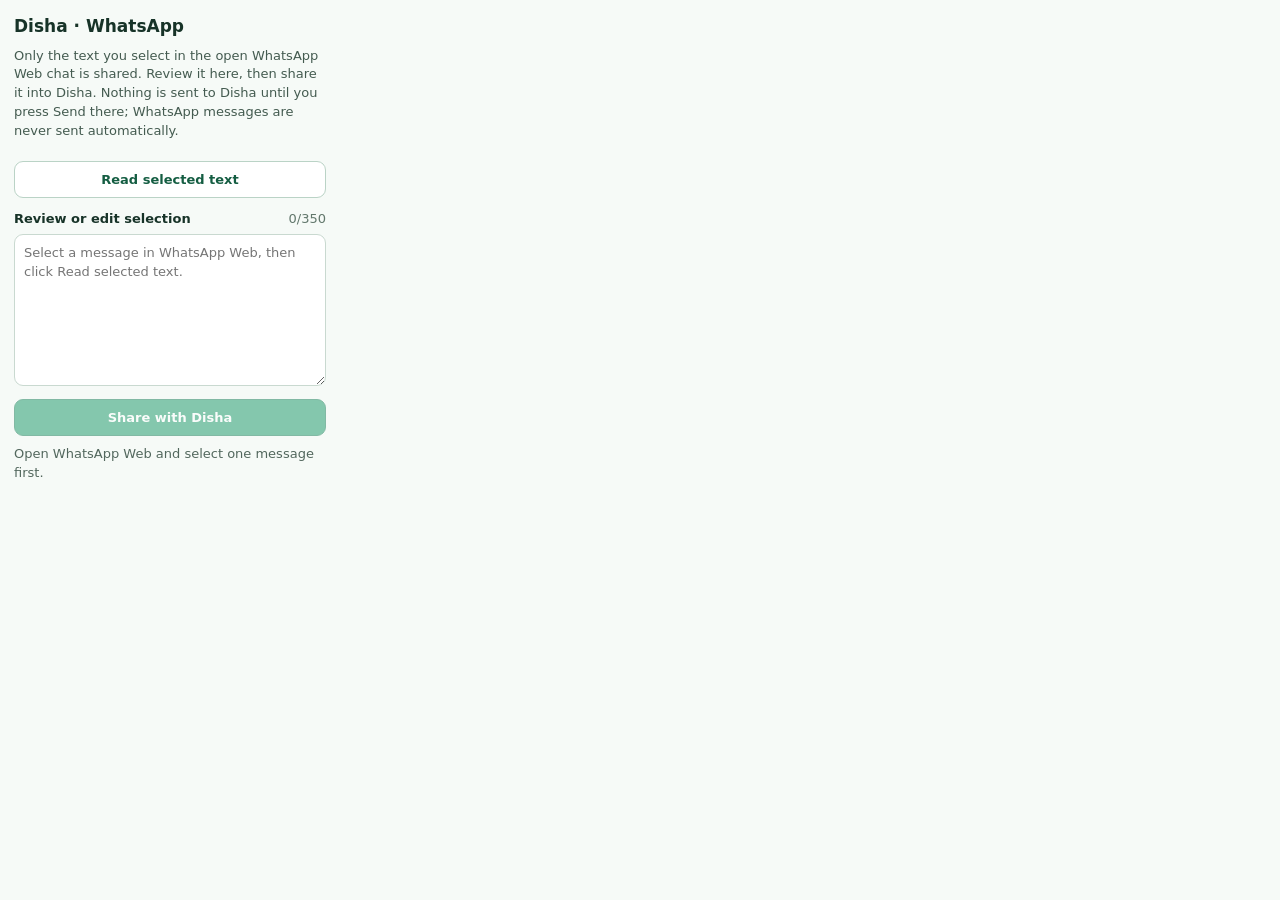
==== companion/chrome-extension/popup.html @ 580a94fd "Add local WhatsApp selection companion" ====
<!doctype html>
<html lang="en">
<head>
  <meta charset="utf-8">
  <meta name="viewport" content="width=device-width, initial-scale=1">
  <title>Disha WhatsApp Companion</title>
  <link rel="stylesheet" href="popup.css">
</head>
<body>
  <main>
    <h1>Disha · WhatsApp</h1>
    <p class="privacy">Only the text you select in the open WhatsApp Web chat is shared. Review it here, then share it into Disha. Nothing is sent to Disha until you press Send there; WhatsApp messages are never sent automatically.</p>
    <button id="read-selection" type="button">Read selected text</button>
    <label for="selected-text">Review or edit selection <span id="counter">0/350</span></label>
    <textarea id="selected-text" maxlength="350" rows="7" placeholder="Select a message in WhatsApp Web, then click Read selected text."></textarea>
    <button id="share-with-disha" class="primary" type="button" disabled>Share with Disha</button>
    <p id="status" role="status" aria-live="polite">Open WhatsApp Web and select one message first.</p>
  </main>
  <script src="popup.js"></script>
</body>
</html>
---- companion/chrome-extension/popup.css ----
* { box-sizing: border-box; }
body { width: 340px; margin: 0; background: #f6faf7; color: #173328; font: 13px/1.45 system-ui, "Segoe UI", sans-serif; }
main { padding: 14px; }
h1 { margin: 0 0 8px; font-size: 17px; }
.privacy { margin: 0 0 12px; color: #445b50; }
label { display: flex; justify-content: space-between; margin: 12px 0 5px; font-weight: 650; }
#counter { color: #62776c; font-weight: 500; }
textarea { width: 100%; resize: vertical; min-height: 110px; padding: 9px; border: 1px solid #c9d9d0; border-radius: 9px; background: white; color: #173328; font: inherit; }
textarea:focus-visible, button:focus-visible { outline: 3px solid #51b98a; outline-offset: 2px; }
button { width: 100%; min-height: 37px; margin-top: 8px; border: 1px solid #bad3c6; border-radius: 9px; background: white; color: #145d42; font: 650 13px system-ui, sans-serif; cursor: pointer; }
button.primary { border-color: #117a54; background: #149665; color: white; }
button:disabled { opacity: .5; cursor: not-allowed; }
#status { min-height: 34px; margin: 9px 0 0; color: #52675d; }
#status[data-kind="error"] { color: #a12632; }
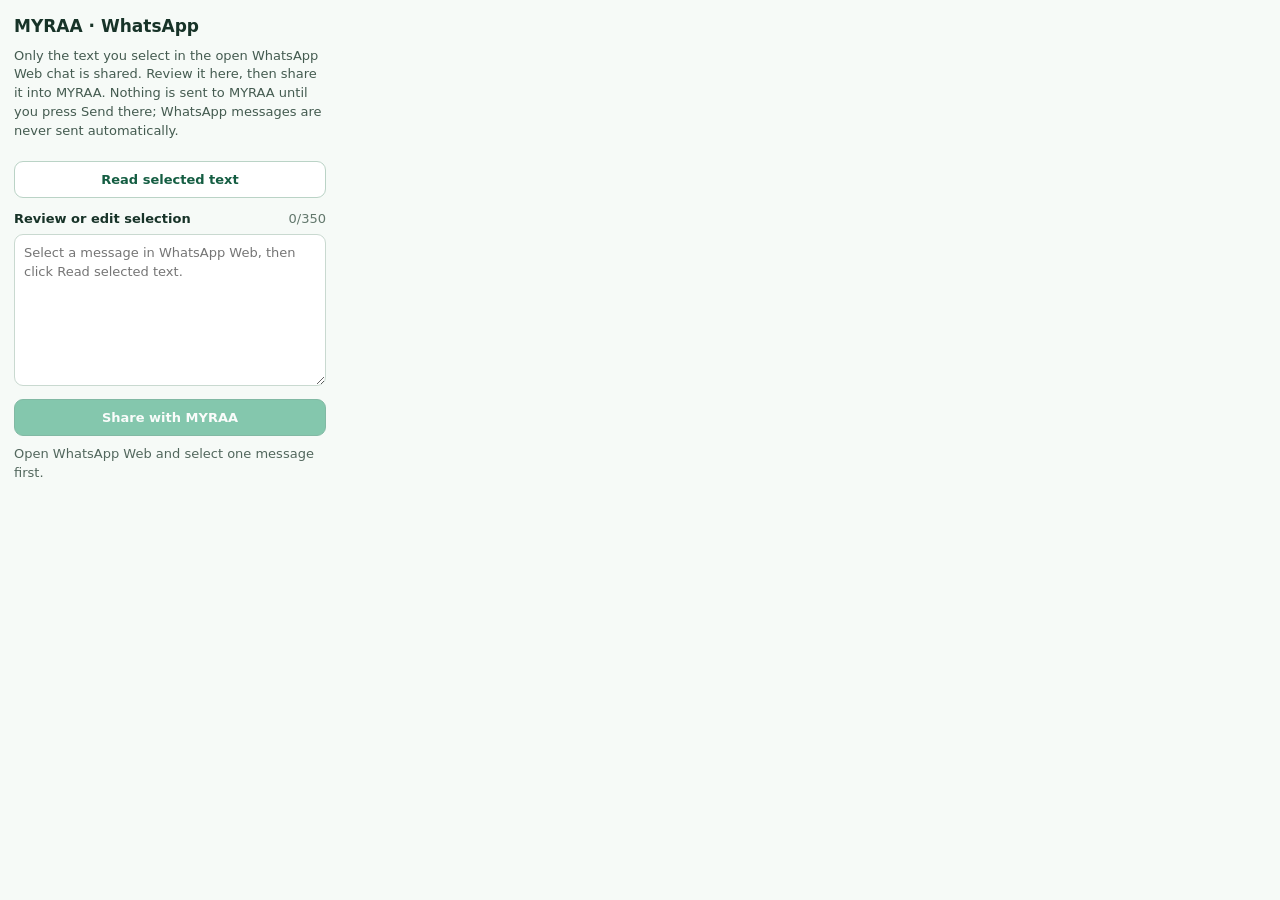
==== commit 94807fcd: "Integrate MYRAA desktop and browser assistant" ====
--- a/companion/chrome-extension/popup.html
+++ b/companion/chrome-extension/popup.html
@@ -3,17 +3,17 @@
 <head>
   <meta charset="utf-8">
   <meta name="viewport" content="width=device-width, initial-scale=1">
-  <title>Disha WhatsApp Companion</title>
+  <title>MYRAA WhatsApp Companion</title>
   <link rel="stylesheet" href="popup.css">
 </head>
 <body>
   <main>
-    <h1>Disha · WhatsApp</h1>
-    <p class="privacy">Only the text you select in the open WhatsApp Web chat is shared. Review it here, then share it into Disha. Nothing is sent to Disha until you press Send there; WhatsApp messages are never sent automatically.</p>
+    <h1>MYRAA · WhatsApp</h1>
+    <p class="privacy">Only the text you select in the open WhatsApp Web chat is shared. Review it here, then share it into MYRAA. Nothing is sent to MYRAA until you press Send there; WhatsApp messages are never sent automatically.</p>
     <button id="read-selection" type="button">Read selected text</button>
     <label for="selected-text">Review or edit selection <span id="counter">0/350</span></label>
     <textarea id="selected-text" maxlength="350" rows="7" placeholder="Select a message in WhatsApp Web, then click Read selected text."></textarea>
-    <button id="share-with-disha" class="primary" type="button" disabled>Share with Disha</button>
+    <button id="share-with-myraa" class="primary" type="button" disabled>Share with MYRAA</button>
     <p id="status" role="status" aria-live="polite">Open WhatsApp Web and select one message first.</p>
   </main>
   <script src="popup.js"></script>
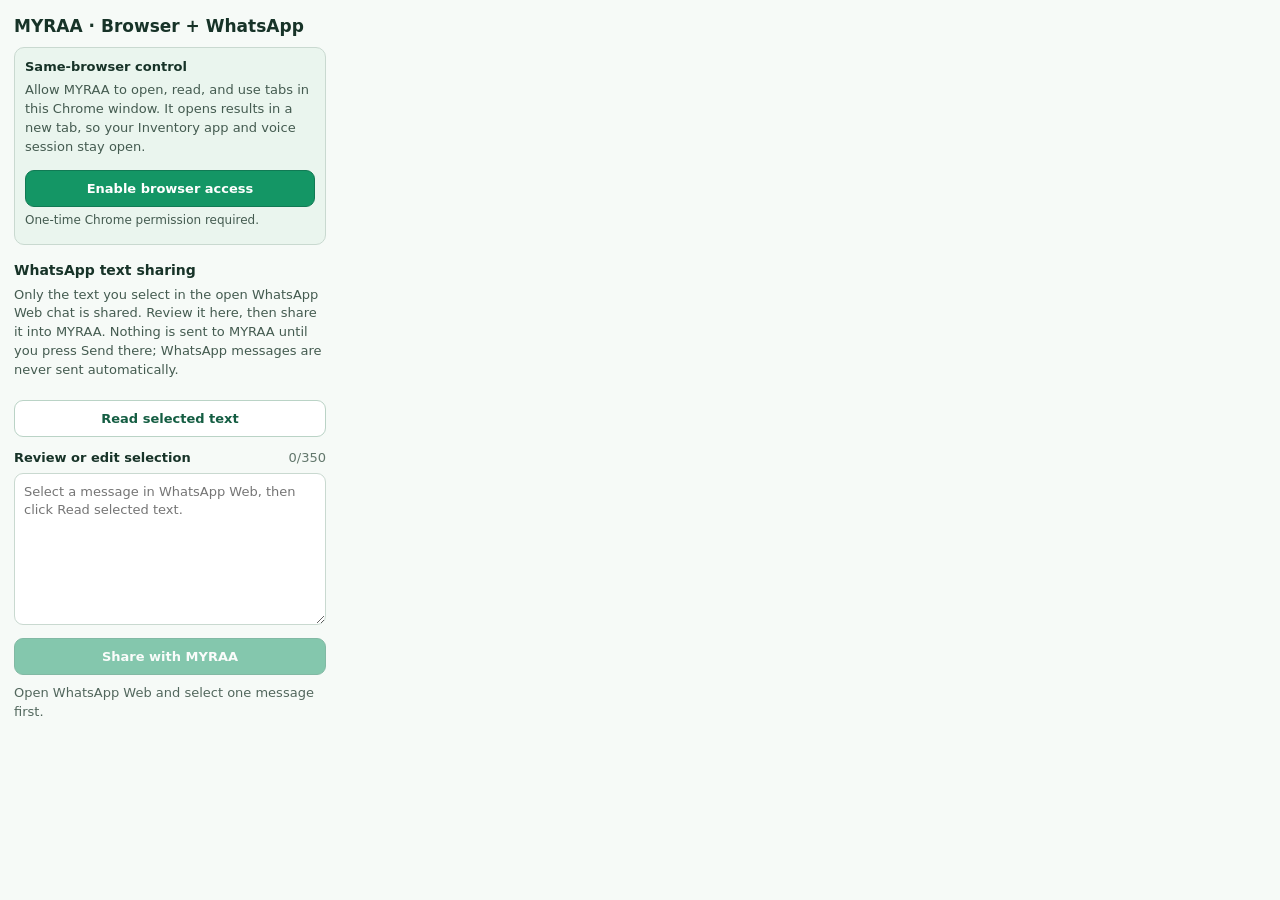
==== commit 4d1418c3: "Use same Chrome window for MYRAA browser control" ====
--- a/companion/chrome-extension/popup.html
+++ b/companion/chrome-extension/popup.html
@@ -8,7 +8,14 @@
 </head>
 <body>
   <main>
-    <h1>MYRAA · WhatsApp</h1>
+    <h1>MYRAA · Browser + WhatsApp</h1>
+    <section class="browser-access">
+      <strong>Same-browser control</strong>
+      <p>Allow MYRAA to open, read, and use tabs in this Chrome window. It opens results in a new tab, so your Inventory app and voice session stay open.</p>
+      <button id="enable-browser-access" class="primary" type="button">Enable browser access</button>
+      <p id="browser-access-status" role="status" aria-live="polite">One-time Chrome permission required.</p>
+    </section>
+    <h2>WhatsApp text sharing</h2>
     <p class="privacy">Only the text you select in the open WhatsApp Web chat is shared. Review it here, then share it into MYRAA. Nothing is sent to MYRAA until you press Send there; WhatsApp messages are never sent automatically.</p>
     <button id="read-selection" type="button">Read selected text</button>
     <label for="selected-text">Review or edit selection <span id="counter">0/350</span></label>
--- a/companion/chrome-extension/popup.css
+++ b/companion/chrome-extension/popup.css
@@ -2,7 +2,11 @@
 body { width: 340px; margin: 0; background: #f6faf7; color: #173328; font: 13px/1.45 system-ui, "Segoe UI", sans-serif; }
 main { padding: 14px; }
 h1 { margin: 0 0 8px; font-size: 17px; }
+h2 { margin: 15px 0 5px; font-size: 14px; }
 .privacy { margin: 0 0 12px; color: #445b50; }
+.browser-access { padding: 10px; border: 1px solid #c9d9d0; border-radius: 10px; background: #eaf5ee; }
+.browser-access p { margin: 5px 0; color: #445b50; }
+#browser-access-status { min-height: 0; font-size: 12px; }
 label { display: flex; justify-content: space-between; margin: 12px 0 5px; font-weight: 650; }
 #counter { color: #62776c; font-weight: 500; }
 textarea { width: 100%; resize: vertical; min-height: 110px; padding: 9px; border: 1px solid #c9d9d0; border-radius: 9px; background: white; color: #173328; font: inherit; }
